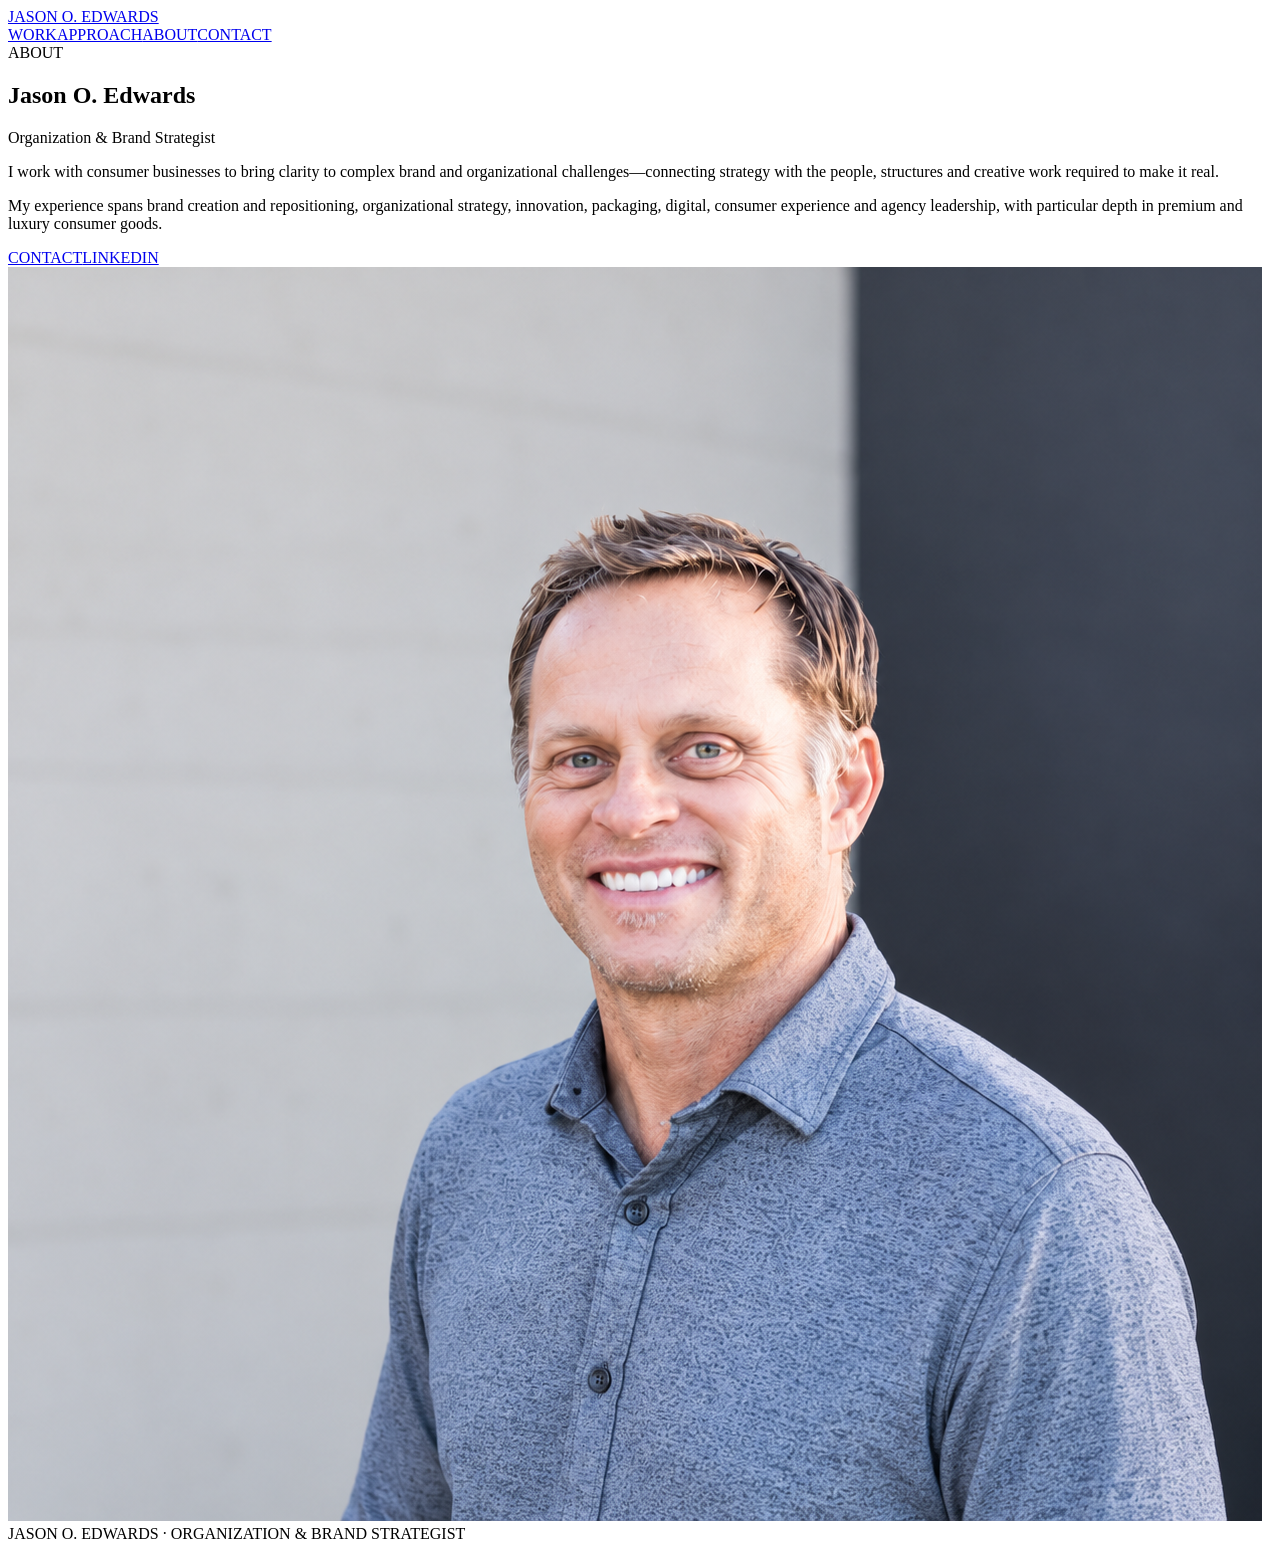
==== about.html @ 6b9a4d17 "Add files via upload" ====
<!doctype html><html><head><meta charset="utf-8"><meta name="viewport" content="width=device-width,initial-scale=1"><title>About — Jason O. Edwards</title><link rel="stylesheet" href="style.css"></head><body><header><a class="brand" href="index.html">JASON O. EDWARDS</a><nav class="nav"><a href="index.html#work">WORK</a><a href="approach.html">APPROACH</a><a href="about.html">ABOUT</a><a href="contact.html">CONTACT</a></nav></header><main class="wrap"><section class="text-page about-grid"><div><div class="kicker">ABOUT</div><h1>Jason O. Edwards</h1><p class="big">Organization & Brand Strategist</p><p>I work with consumer businesses to bring clarity to complex brand and organizational challenges—connecting strategy with the people, structures and creative work required to make it real.</p><p>My experience spans brand creation and repositioning, organizational strategy, innovation, packaging, digital, consumer experience and agency leadership, with particular depth in premium and luxury consumer goods.</p><div class="buttons"><a class="btn fill" href="contact.html">CONTACT</a><a class="btn" href="#">LINKEDIN</a></div></div><img src="assets/headshot.png" alt="Jason O. Edwards"></section></main><footer>JASON O. EDWARDS · ORGANIZATION & BRAND STRATEGIST</footer></body></html>
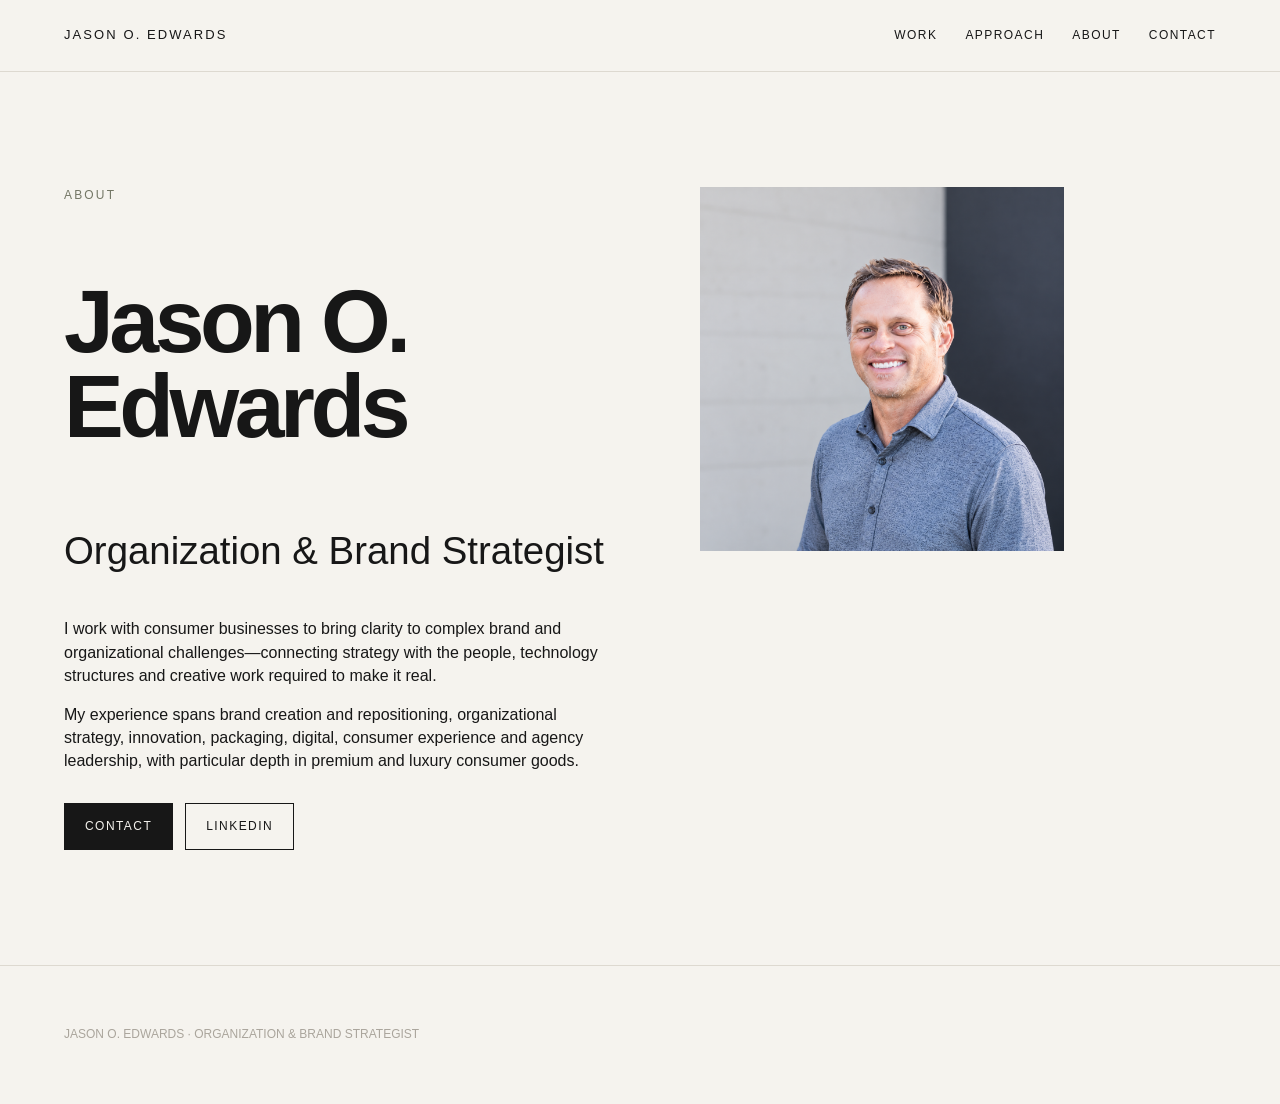
==== commit e7488263: "Update about.html" ====
--- a/about.html
+++ b/about.html
@@ -1 +1 @@
-<!doctype html><html><head><meta charset="utf-8"><meta name="viewport" content="width=device-width,initial-scale=1"><title>About — Jason O. Edwards</title><link rel="stylesheet" href="style.css"></head><body><header><a class="brand" href="index.html">JASON O. EDWARDS</a><nav class="nav"><a href="index.html#work">WORK</a><a href="approach.html">APPROACH</a><a href="about.html">ABOUT</a><a href="contact.html">CONTACT</a></nav></header><main class="wrap"><section class="text-page about-grid"><div><div class="kicker">ABOUT</div><h1>Jason O. Edwards</h1><p class="big">Organization & Brand Strategist</p><p>I work with consumer businesses to bring clarity to complex brand and organizational challenges—connecting strategy with the people, structures and creative work required to make it real.</p><p>My experience spans brand creation and repositioning, organizational strategy, innovation, packaging, digital, consumer experience and agency leadership, with particular depth in premium and luxury consumer goods.</p><div class="buttons"><a class="btn fill" href="contact.html">CONTACT</a><a class="btn" href="#">LINKEDIN</a></div></div><img src="assets/headshot.png" alt="Jason O. Edwards"></section></main><footer>JASON O. EDWARDS · ORGANIZATION & BRAND STRATEGIST</footer></body></html>+<!doctype html><html><head><meta charset="utf-8"><meta name="viewport" content="width=device-width,initial-scale=1"><title>About — Jason O. Edwards</title><link rel="stylesheet" href="style.css"></head><body><header><a class="brand" href="index.html">JASON O. EDWARDS</a><nav class="nav"><a href="index.html#work">WORK</a><a href="approach.html">APPROACH</a><a href="about.html">ABOUT</a><a href="contact.html">CONTACT</a></nav></header><main class="wrap"><section class="text-page about-grid"><div><div class="kicker">ABOUT</div><h1>Jason O. Edwards</h1><p class="big">Organization & Brand Strategist</p><p>I work with consumer businesses to bring clarity to complex brand and organizational challenges—connecting strategy with the people, technology structures and creative work required to make it real.</p><p>My experience spans brand creation and repositioning, organizational strategy, innovation, packaging, digital, consumer experience and agency leadership, with particular depth in premium and luxury consumer goods.</p><div class="buttons"><a class="btn fill" href="contact.html">CONTACT</a><a class="btn" href="#">LINKEDIN</a></div></div><img src="assets/headshot.png" alt="Jason O. Edwards"></section></main><footer>JASON O. EDWARDS · ORGANIZATION & BRAND STRATEGIST</footer></body></html>
--- a/style.css
+++ b/style.css
@@ -0,0 +1 @@
+*{box-sizing:border-box}html{scroll-behavior:smooth}body{margin:0;background:#F5F3EE;color:#171717;font-family:Arial,Helvetica,sans-serif;line-height:1.45}a{color:inherit;text-decoration:none}header{position:sticky;top:0;z-index:10;background:rgba(245,243,238,.94);backdrop-filter:blur(8px);display:flex;justify-content:space-between;align-items:center;padding:26px 5vw;border-bottom:1px solid #ddd9d0}.brand{font-size:13px;letter-spacing:.16em}.nav{display:flex;gap:28px;font-size:12px;letter-spacing:.12em}.wrap{width:min(1400px,90vw);margin:auto}.hero{min-height:76vh;display:flex;flex-direction:column;justify-content:center;padding:8vw 0}.eyebrow,.kicker{font-size:12px;letter-spacing:.18em;color:#737665;text-transform:uppercase}.hero h1,.project-head h1{font-size:clamp(54px,8vw,120px);line-height:.9;letter-spacing:-.055em;margin:18px 0 22px}.hero h2{font-size:clamp(25px,3vw,44px);font-weight:400;margin:0 0 34px}.lede{font-size:clamp(20px,2.1vw,31px);max-width:930px;color:#34332f}.services{margin-top:35px;color:#737665;letter-spacing:.04em}.section{padding:9vw 0}.section-title{font-size:12px;letter-spacing:.2em;margin-bottom:42px}.grid{display:grid;grid-template-columns:repeat(2,1fr);gap:5vw 3vw}.tile img{width:100%;aspect-ratio:4/3;object-fit:cover;display:block}.tile h3{font-size:28px;margin:20px 0 5px;letter-spacing:-.02em}.tile p{margin:0;color:#737665}.project-head{padding:8vw 0 5vw}.project-head h1{font-size:clamp(48px,7vw,100px)}.project-title{font-size:clamp(26px,3vw,45px);font-weight:400;margin:10px 0 30px}.meta{display:grid;grid-template-columns:1fr 1fr;gap:50px;margin:55px 0}.meta h4{font-size:11px;letter-spacing:.16em;margin:0 0 8px;color:#737665}.meta p{margin:0;font-size:17px}.gallery img{width:100%;display:block;margin-bottom:3vw;max-height:950px;object-fit:contain;background:#eeeae2}.gallery .pair{display:grid;grid-template-columns:1fr 1fr;gap:3vw}.subhead{font-size:12px;letter-spacing:.18em;color:#737665;margin:5vw 0 2vw}.text-page{max-width:1000px;padding:9vw 0}.text-page h1{font-size:clamp(48px,7vw,92px);line-height:.95;letter-spacing:-.05em}.text-page .big{font-size:clamp(24px,3vw,40px);max-width:950px}.pillars{display:grid;grid-template-columns:repeat(2,1fr);gap:55px;margin-top:80px}.pillars h3{font-size:30px;margin-bottom:8px}.pillars p{color:#737665}.about-grid{display:grid;grid-template-columns:1.2fr .8fr;gap:7vw;align-items:start}.about-grid img{width:100%}.buttons{display:flex;gap:12px;margin-top:30px}.btn{border:1px solid #171717;padding:14px 20px;font-size:12px;letter-spacing:.12em}.btn.fill{background:#171717;color:#F5F3EE}footer{padding:60px 5vw;color:#AAA59C;font-size:12px;border-top:1px solid #ddd9d0}@media(max-width:760px){.nav{gap:12px;font-size:10px}.grid,.meta,.gallery .pair,.pillars,.about-grid{grid-template-columns:1fr}.hero{min-height:70vh}.section{padding:70px 0}}
